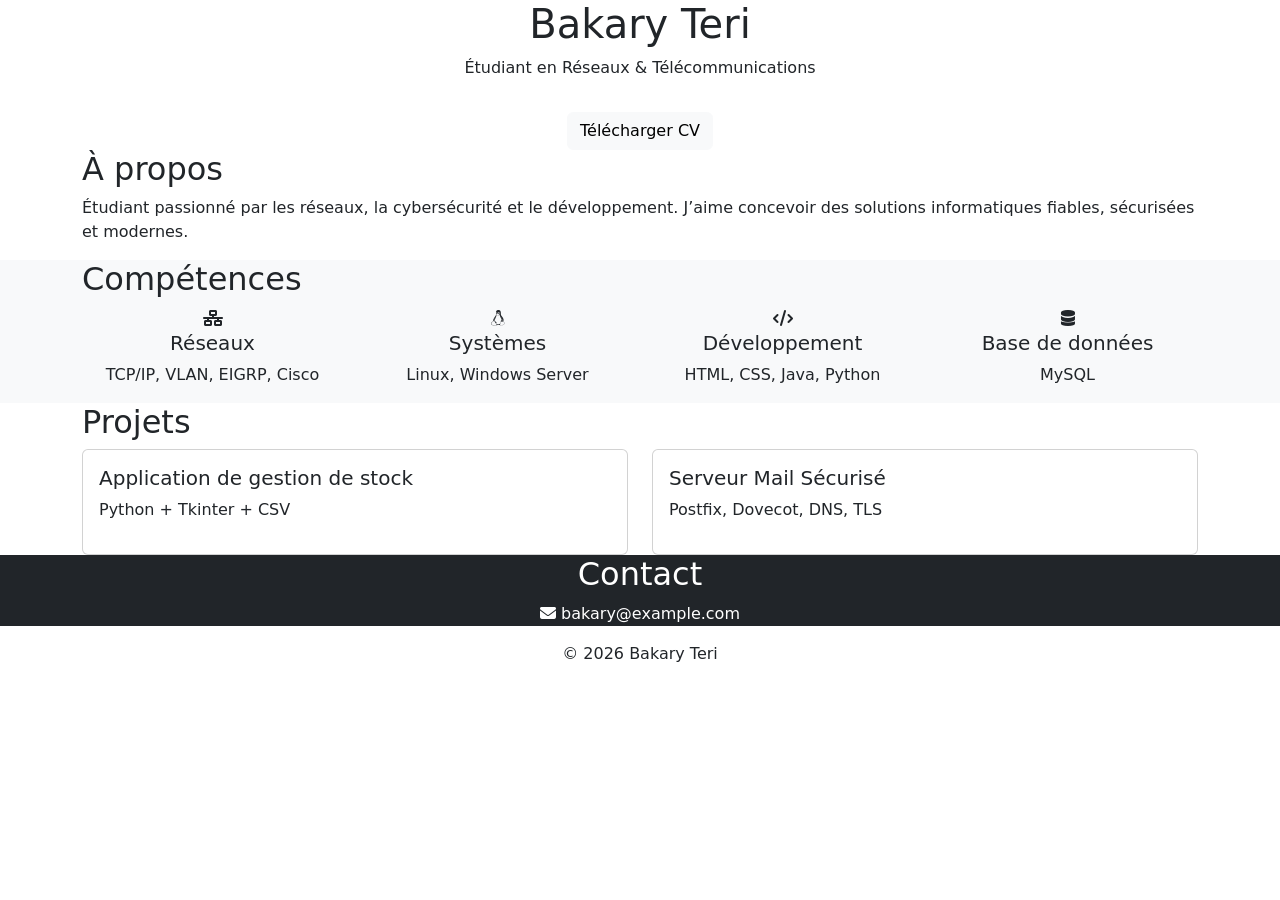
==== index.html @ 440a2151 "Create index.html" ====
<!DOCTYPE html>
<html lang="fr">
<head>
    <meta charset="UTF-8">
    <title>Bakary Teri | Portfolio</title>

    <!-- Bootstrap -->
    <link href="https://cdn.jsdelivr.net/npm/bootstrap@5.3.2/dist/css/bootstrap.min.css" rel="stylesheet">

    <!-- Font Awesome (icônes) -->
    <link href="https://cdnjs.cloudflare.com/ajax/libs/font-awesome/6.5.1/css/all.min.css" rel="stylesheet">

    <!-- Google Font -->
    <link href="https://fonts.googleapis.com/css2?family=Poppins:wght@300;500;700&display=swap" rel="stylesheet">

    <!-- AOS animation -->
    <link href="https://unpkg.com/aos@2.3.1/dist/aos.css" rel="stylesheet">

    <link rel="stylesheet" href="style.css">
</head>
<body>

<!-- NAVBAR -->
<nav class="navbar navbar-expand-lg navbar-dark fixed-top">
    <div class="container">
        <a class="navbar-brand" href="#">Bakary</a>
        <button class="navbar-toggler" data-bs-toggle="collapse" data-bs-target="#menu">
            <span class="navbar-toggler-icon"></span>
        </button>
        <div class="collapse navbar-collapse" id="menu">
            <ul class="navbar-nav ms-auto">
                <li class="nav-item"><a class="nav-link" href="#about">À propos</a></li>
                <li class="nav-item"><a class="nav-link" href="#skills">Compétences</a></li>
                <li class="nav-item"><a class="nav-link" href="#projects">Projets</a></li>
                <li class="nav-item"><a class="nav-link" href="#contact">Contact</a></li>
            </ul>
        </div>
    </div>
</nav>

<!-- HERO -->
<header class="hero">
    <div class="container text-center" data-aos="fade-up">
        <h1>Bakary Teri</h1>
        <p>Étudiant en Réseaux & Télécommunications</p>
        <a href="#" class="btn btn-light mt-3">Télécharger CV</a>
    </div>
</header>

<!-- ABOUT -->
<section id="about" class="container" data-aos="fade-right">
    <h2>À propos</h2>
    <p>
        Étudiant passionné par les réseaux, la cybersécurité et le développement.
        J’aime concevoir des solutions informatiques fiables, sécurisées et modernes.
    </p>
</section>

<!-- SKILLS -->
<section id="skills" class="bg-light">
    <div class="container">
        <h2 data-aos="fade-up">Compétences</h2>
        <div class="row text-center">
            <div class="col-md-3" data-aos="zoom-in">
                <i class="fa-solid fa-network-wired icon"></i>
                <h5>Réseaux</h5>
                <p>TCP/IP, VLAN, EIGRP, Cisco</p>
            </div>
            <div class="col-md-3" data-aos="zoom-in">
                <i class="fa-brands fa-linux icon"></i>
                <h5>Systèmes</h5>
                <p>Linux, Windows Server</p>
            </div>
            <div class="col-md-3" data-aos="zoom-in">
                <i class="fa-solid fa-code icon"></i>
                <h5>Développement</h5>
                <p>HTML, CSS, Java, Python</p>
            </div>
            <div class="col-md-3" data-aos="zoom-in">
                <i class="fa-solid fa-database icon"></i>
                <h5>Base de données</h5>
                <p>MySQL</p>
            </div>
        </div>
    </div>
</section>

<!-- PROJECTS -->
<section id="projects" class="container">
    <h2 data-aos="fade-up">Projets</h2>
    <div class="row">
        <div class="col-md-6" data-aos="fade-right">
            <div class="card p-3">
                <h5>Application de gestion de stock</h5>
                <p>Python + Tkinter + CSV</p>
            </div>
        </div>
        <div class="col-md-6" data-aos="fade-left">
            <div class="card p-3">
                <h5>Serveur Mail Sécurisé</h5>
                <p>Postfix, Dovecot, DNS, TLS</p>
            </div>
        </div>
    </div>
</section>

<!-- CONTACT -->
<section id="contact" class="bg-dark text-white text-center">
    <h2 data-aos="fade-up">Contact</h2>
    <p><i class="fa-solid fa-envelope"></i> bakary@example.com</p>
</section>

<footer class="text-center">
    © 2026 Bakary Teri
</footer>

<!-- JS -->
<script src="https://cdn.jsdelivr.net/npm/bootstrap@5.3.2/dist/js/bootstrap.bundle.min.js"></script>
<script src="https://unpkg.com/aos@2.3.1/dist/aos.js"></script>
<script>
    AOS.init({ duration: 1000 });
</script>

</body>
</html>
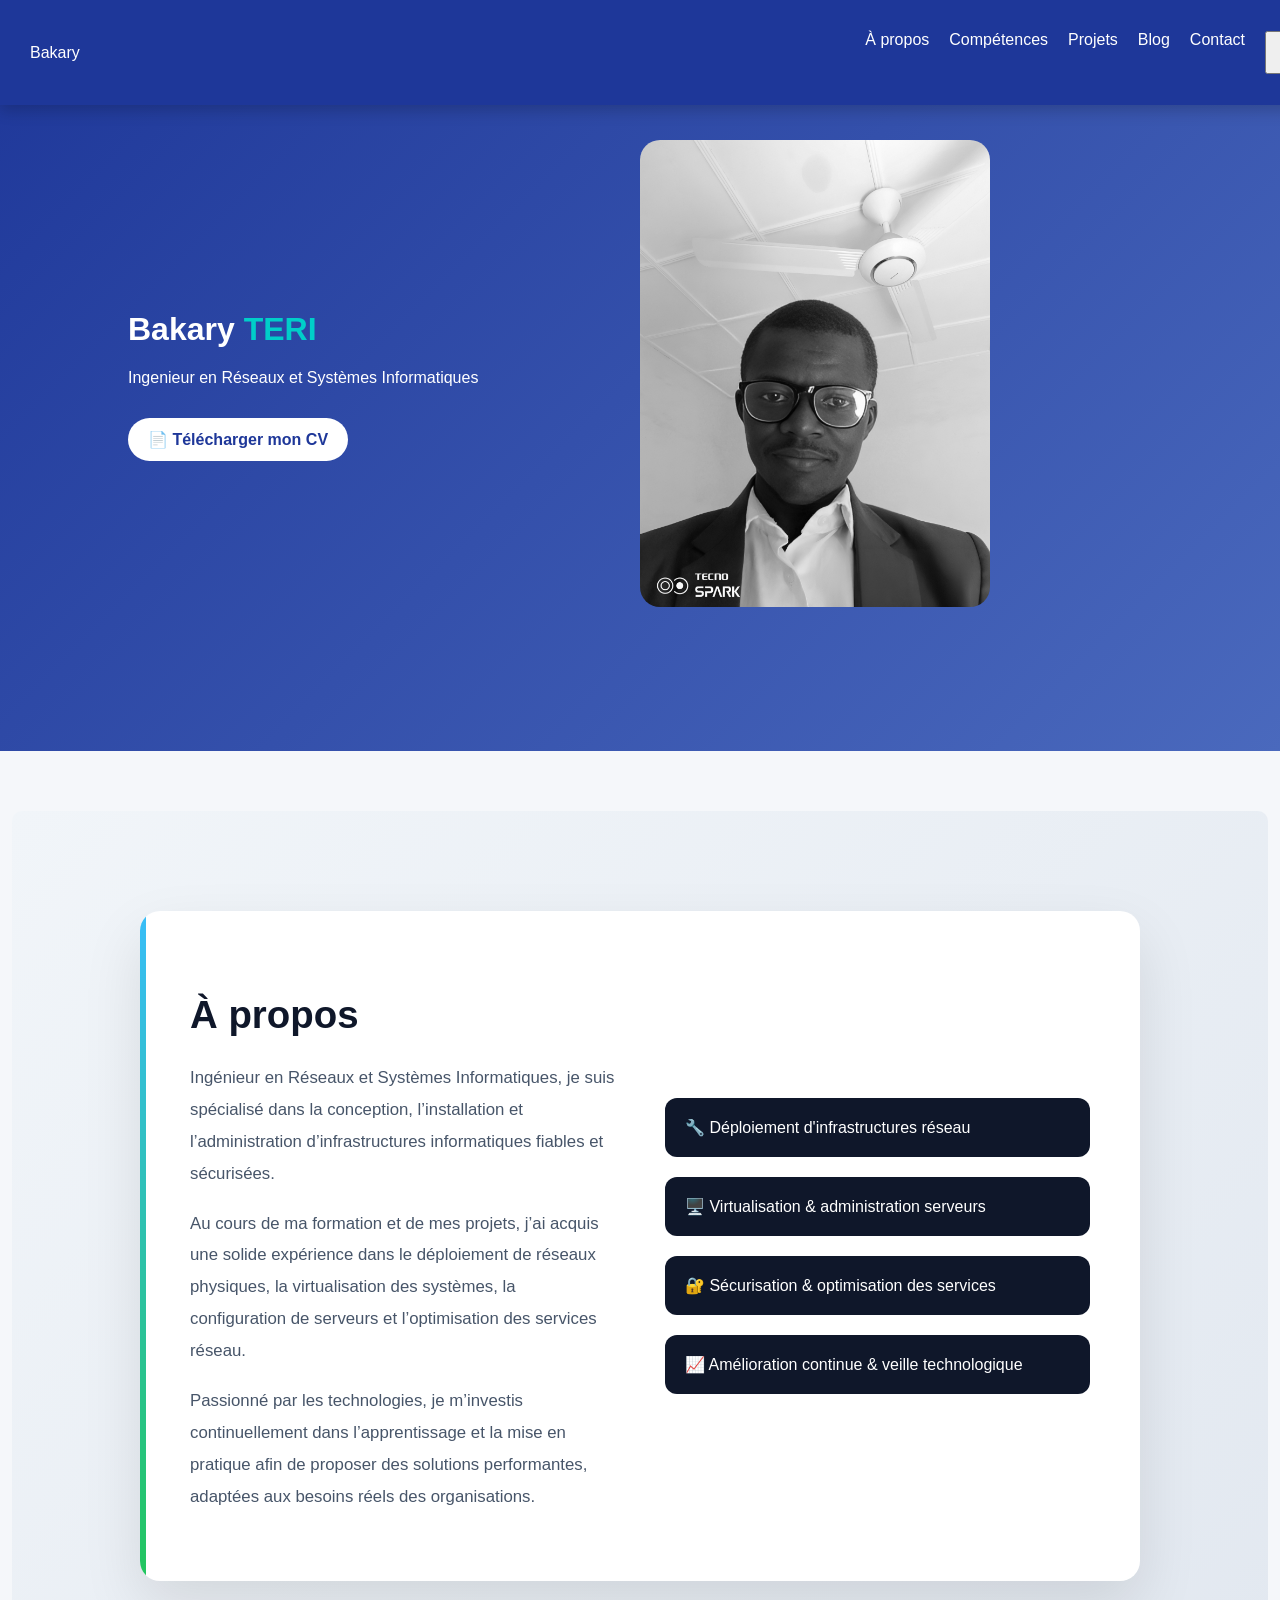
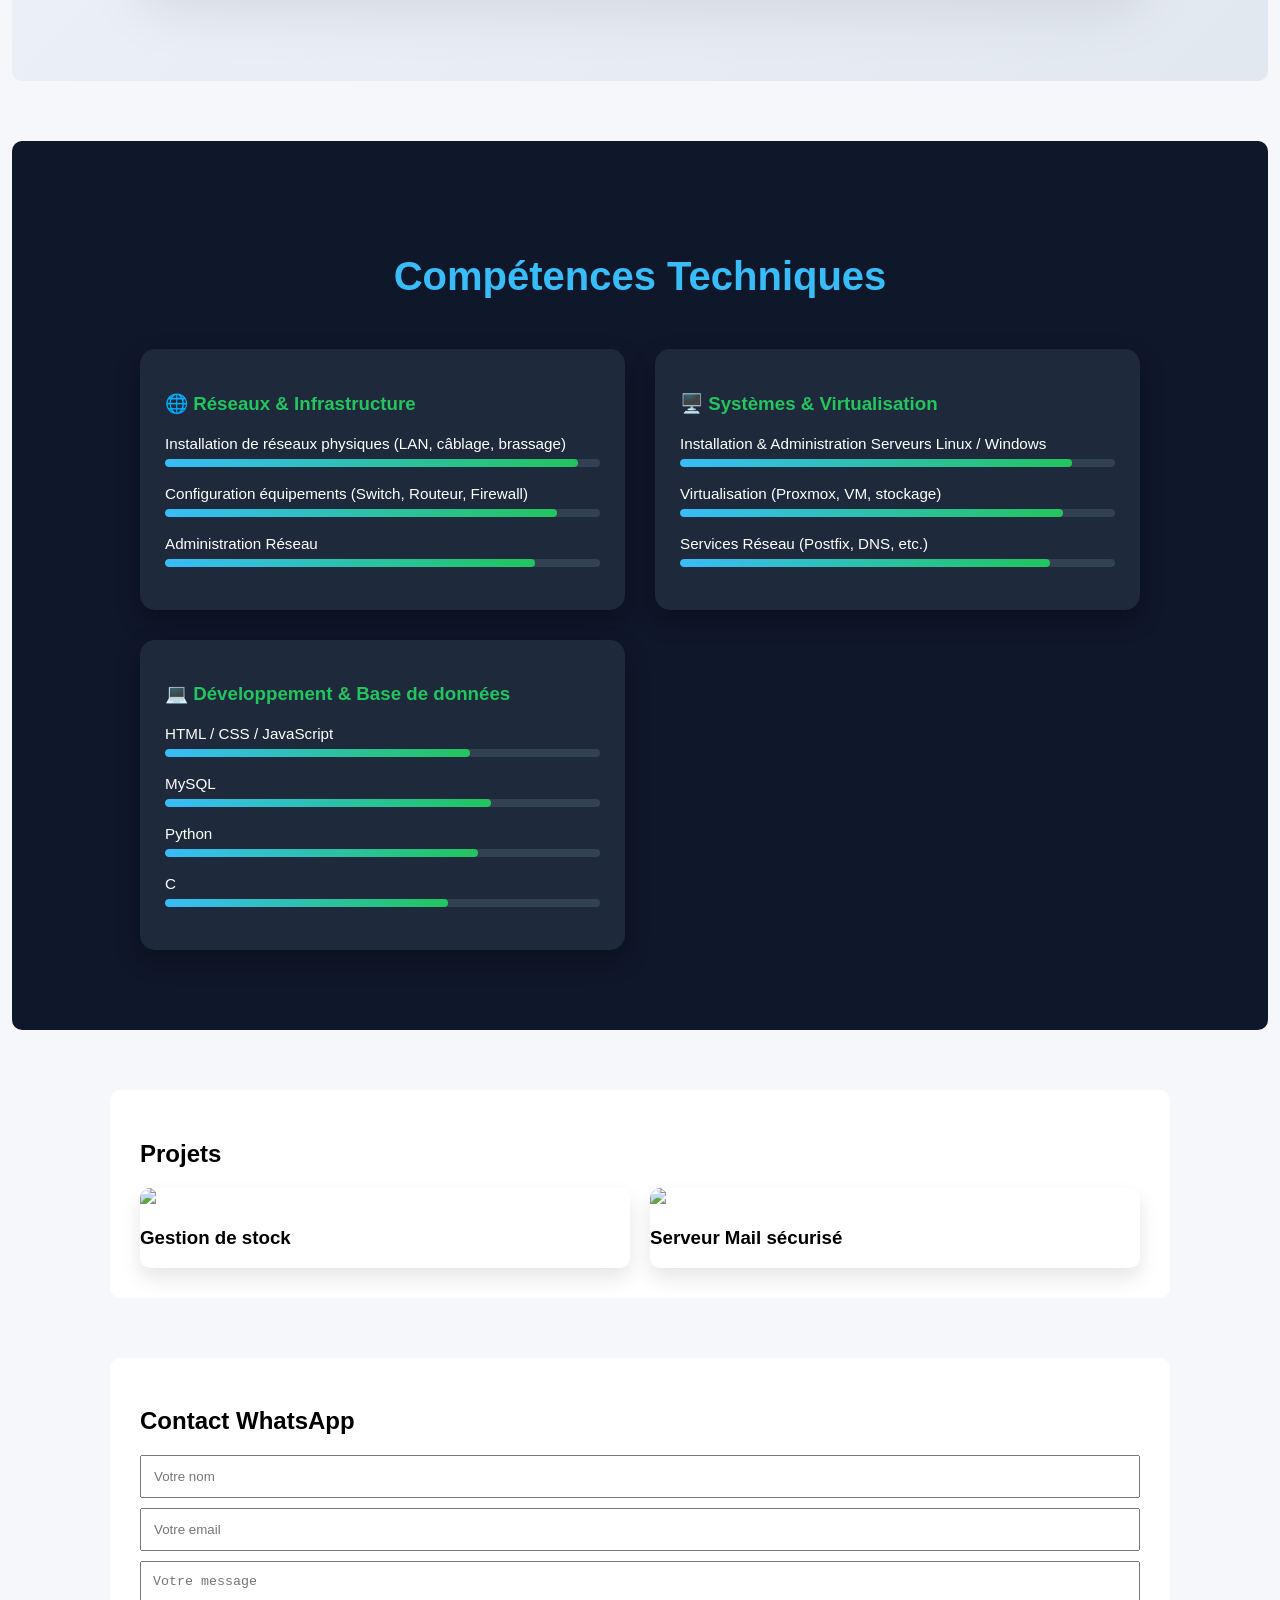
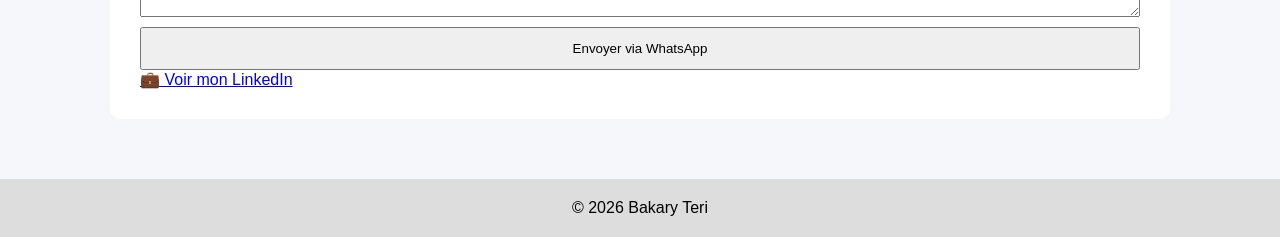
==== commit 80837fc2: "Add files via upload" ====
--- a/index.html
+++ b/index.html
@@ -1,125 +1,244 @@
 <!DOCTYPE html>
 <html lang="fr">
+
 <head>
     <meta charset="UTF-8">
-    <title>Bakary Teri | Portfolio</title>
-
-    <!-- Bootstrap -->
-    <link href="https://cdn.jsdelivr.net/npm/bootstrap@5.3.2/dist/css/bootstrap.min.css" rel="stylesheet">
-
-    <!-- Font Awesome (icônes) -->
-    <link href="https://cdnjs.cloudflare.com/ajax/libs/font-awesome/6.5.1/css/all.min.css" rel="stylesheet">
-
-    <!-- Google Font -->
-    <link href="https://fonts.googleapis.com/css2?family=Poppins:wght@300;500;700&display=swap" rel="stylesheet">
-
-    <!-- AOS animation -->
-    <link href="https://unpkg.com/aos@2.3.1/dist/aos.css" rel="stylesheet">
+    <title>Bakary Teri | Réseaux & Systèmes Informatiques</title>
+    <meta name="viewport" content="width=device-width, initial-scale=1">
+
+    <!-- SEO -->
+    <meta name="description"
+        content="Portfolio professionnel de Bakary Teri, Ingenieur en Réseaux et Systèmes Informatiques.">
+    <meta name="author" content="Bakary TERI">
+
+    <!-- Open Graph / LinkedIn -->
+    <meta property="og:title" content="Bakary Teri | Portfolio professionnel">
+    <meta property="og:description" content="Ingenieur en Réseaux et Systèmes Informatiques – Projets & Blog technique">
+    <meta property="og:image" content="images/preview.jpg">
+    <meta property="og:type" content="website">
 
     <link rel="stylesheet" href="style.css">
+    <link href="https://unpkg.com/aos@2.3.4/dist/aos.css" rel="stylesheet">
+
+    <!-- Google Analytics -->
+    <script async src="https://www.googletagmanager.com/gtag/js?id=G-XXXXXXXXXX"></script>
+    <script>
+        window.dataLayer = window.dataLayer || [];
+        function gtag() { dataLayer.push(arguments); }
+        gtag('js', new Date());
+        gtag('config', 'G-XXXXXXXXXX');
+    </script>
 </head>
+
 <body>
 
-<!-- NAVBAR -->
-<nav class="navbar navbar-expand-lg navbar-dark fixed-top">
-    <div class="container">
-        <a class="navbar-brand" href="#">Bakary</a>
-        <button class="navbar-toggler" data-bs-toggle="collapse" data-bs-target="#menu">
-            <span class="navbar-toggler-icon"></span>
-        </button>
-        <div class="collapse navbar-collapse" id="menu">
-            <ul class="navbar-nav ms-auto">
-                <li class="nav-item"><a class="nav-link" href="#about">À propos</a></li>
-                <li class="nav-item"><a class="nav-link" href="#skills">Compétences</a></li>
-                <li class="nav-item"><a class="nav-link" href="#projects">Projets</a></li>
-                <li class="nav-item"><a class="nav-link" href="#contact">Contact</a></li>
-            </ul>
-        </div>
-    </div>
-</nav>
-
-<!-- HERO -->
-<header class="hero">
-    <div class="container text-center" data-aos="fade-up">
-        <h1>Bakary Teri</h1>
-        <p>Étudiant en Réseaux & Télécommunications</p>
-        <a href="#" class="btn btn-light mt-3">Télécharger CV</a>
-    </div>
-</header>
-
-<!-- ABOUT -->
-<section id="about" class="container" data-aos="fade-right">
-    <h2>À propos</h2>
-    <p>
-        Étudiant passionné par les réseaux, la cybersécurité et le développement.
-        J’aime concevoir des solutions informatiques fiables, sécurisées et modernes.
-    </p>
-</section>
-
-<!-- SKILLS -->
-<section id="skills" class="bg-light">
-    <div class="container">
-        <h2 data-aos="fade-up">Compétences</h2>
-        <div class="row text-center">
-            <div class="col-md-3" data-aos="zoom-in">
-                <i class="fa-solid fa-network-wired icon"></i>
-                <h5>Réseaux</h5>
-                <p>TCP/IP, VLAN, EIGRP, Cisco</p>
-            </div>
-            <div class="col-md-3" data-aos="zoom-in">
-                <i class="fa-brands fa-linux icon"></i>
-                <h5>Systèmes</h5>
-                <p>Linux, Windows Server</p>
-            </div>
-            <div class="col-md-3" data-aos="zoom-in">
-                <i class="fa-solid fa-code icon"></i>
-                <h5>Développement</h5>
-                <p>HTML, CSS, Java, Python</p>
-            </div>
-            <div class="col-md-3" data-aos="zoom-in">
-                <i class="fa-solid fa-database icon"></i>
-                <h5>Base de données</h5>
-                <p>MySQL</p>
-            </div>
-        </div>
-    </div>
-</section>
-
-<!-- PROJECTS -->
-<section id="projects" class="container">
-    <h2 data-aos="fade-up">Projets</h2>
-    <div class="row">
-        <div class="col-md-6" data-aos="fade-right">
-            <div class="card p-3">
-                <h5>Application de gestion de stock</h5>
-                <p>Python + Tkinter + CSV</p>
-            </div>
-        </div>
-        <div class="col-md-6" data-aos="fade-left">
-            <div class="card p-3">
-                <h5>Serveur Mail Sécurisé</h5>
-                <p>Postfix, Dovecot, DNS, TLS</p>
-            </div>
-        </div>
-    </div>
-</section>
-
-<!-- CONTACT -->
-<section id="contact" class="bg-dark text-white text-center">
-    <h2 data-aos="fade-up">Contact</h2>
-    <p><i class="fa-solid fa-envelope"></i> bakary@example.com</p>
-</section>
-
-<footer class="text-center">
-    © 2026 Bakary Teri
-</footer>
-
-<!-- JS -->
-<script src="https://cdn.jsdelivr.net/npm/bootstrap@5.3.2/dist/js/bootstrap.bundle.min.js"></script>
-<script src="https://unpkg.com/aos@2.3.1/dist/aos.js"></script>
-<script>
-    AOS.init({ duration: 1000 });
-</script>
+    <nav class="navbar">
+        <div class="logo">Bakary</div>
+        <ul>
+            <li><a href="#about">À propos</a></li>
+            <li><a href="#skills">Compétences</a></li>
+            <li><a href="#projects">Projets</a></li>
+            <li><a href="blog.html">Blog</a></li>
+            <li><a href="#contact">Contact</a></li>
+            <li><button id="darkModeBtn">🌙</button></li>
+        </ul>
+    </nav>
+
+    <!-- HERO PREMIUM -->
+    <header class="hero">
+        <div class="hero-text" data-aos="fade-right">
+            <h1>Bakary <span>TERI</span></h1>
+            <p>Ingenieur en Réseaux et Systèmes Informatiques</p>
+
+            <a href="CVTERI.pdf" download onclick="gtag('event','download_cv')" class="cv-btn">📄 Télécharger
+                mon CV</a>
+        </div>
+
+        <div class="hero-img" data-aos="fade-left">
+            <!-- 🔴 REMPLACER PAR TA PHOTO -->
+            <img src="images/TERI.jpg" alt="Photo Bakary TERI" loading="lazy">
+        </div>
+    </header>
+
+    <section id="about" data-aos="fade-up">
+        <div class="about-container">
+
+            <!-- TEXTE (ton texte reste identique) -->
+            <div class="about-text">
+                <h2>À propos</h2>
+
+                <p>
+                    Ingénieur en Réseaux et Systèmes Informatiques, je suis spécialisé dans la conception,
+                    l’installation et l’administration d’infrastructures informatiques fiables et sécurisées.
+                </p>
+
+                <p>
+                    Au cours de ma formation et de mes projets, j’ai acquis une solide expérience dans le
+                    déploiement de réseaux physiques, la virtualisation des systèmes, la configuration de serveurs
+                    et l’optimisation des services réseau.
+                </p>
+
+                <p>
+                    Passionné par les technologies, je m’investis continuellement dans l’apprentissage et la mise en
+                    pratique afin de proposer des solutions performantes, adaptées aux besoins réels des organisations.
+                </p>
+            </div>
+
+            <!-- PARTIE VISUELLE -->
+            <div class="about-highlights">
+
+                <div class="highlight">
+                    🔧 Déploiement d'infrastructures réseau
+                </div>
+
+                <div class="highlight">
+                    🖥️ Virtualisation & administration serveurs
+                </div>
+
+                <div class="highlight">
+                    🔐 Sécurisation & optimisation des services
+                </div>
+
+                <div class="highlight">
+                    📈 Amélioration continue & veille technologique
+                </div>
+
+            </div>
+
+        </div>
+    </section>
+
+
+    <section id="skills">
+        <h2>Compétences Techniques</h2>
+
+        <div class="skills-container">
+
+            <!-- Réseaux -->
+            <div class="skill-category">
+                <h3>🌐 Réseaux & Infrastructure</h3>
+
+                <div class="skill">
+                    <span>Installation de réseaux physiques (LAN, câblage, brassage)</span>
+                    <div class="progress">
+                        <div style="width:95%"></div>
+                    </div>
+                </div>
+
+                <div class="skill">
+                    <span>Configuration équipements (Switch, Routeur, Firewall)</span>
+                    <div class="progress">
+                        <div style="width:90%"></div>
+                    </div>
+                </div>
+
+                <div class="skill">
+                    <span>Administration Réseau</span>
+                    <div class="progress">
+                        <div style="width:85%"></div>
+                    </div>
+                </div>
+            </div>
+
+            <!-- Virtualisation -->
+            <div class="skill-category">
+                <h3>🖥️ Systèmes & Virtualisation</h3>
+
+                <div class="skill">
+                    <span>Installation & Administration Serveurs Linux / Windows</span>
+                    <div class="progress">
+                        <div style="width:90%"></div>
+                    </div>
+                </div>
+
+                <div class="skill">
+                    <span>Virtualisation (Proxmox, VM, stockage)</span>
+                    <div class="progress">
+                        <div style="width:88%"></div>
+                    </div>
+                </div>
+
+                <div class="skill">
+                    <span>Services Réseau (Postfix, DNS, etc.)</span>
+                    <div class="progress">
+                        <div style="width:85%"></div>
+                    </div>
+                </div>
+            </div>
+
+            <!-- Développement -->
+            <div class="skill-category">
+                <h3>💻 Développement & Base de données</h3>
+
+                <div class="skill">
+                    <span>HTML / CSS / JavaScript</span>
+                    <div class="progress">
+                        <div style="width:70%"></div>
+                    </div>
+                </div>
+
+                <div class="skill">
+                    <span>MySQL</span>
+                    <div class="progress">
+                        <div style="width:75%"></div>
+                    </div>
+                </div>
+
+                <div class="skill">
+                    <span>Python</span>
+                    <div class="progress">
+                        <div style="width:72%"></div>
+                    </div>
+                </div>
+
+                <div class="skill">
+                    <span>C</span>
+                    <div class="progress">
+                        <div style="width:65%"></div>
+                    </div>
+                </div>
+
+            </div>
+
+        </div>
+    </section>
+
+
+    <section id="projects" data-aos="zoom-in">
+        <h2>Projets</h2>
+        <div class="gallery">
+            <div class="card">
+                <img src="images/project1.jpg" loading="lazy">
+                <h3>Gestion de stock</h3>
+            </div>
+            <div class="card">
+                <img src="images/project2.jpg" loading="lazy">
+                <h3>Serveur Mail sécurisé</h3>
+            </div>
+        </div>
+    </section>
+
+    <section id="contact" data-aos="fade-up">
+        <h2>Contact WhatsApp</h2>
+
+        <form onsubmit="sendWhatsApp(); return false;">
+            <input type="text" id="name" placeholder="Votre nom" required>
+            <input type="email" id="email" placeholder="Votre email" required>
+            <textarea id="message" placeholder="Votre message" required></textarea>
+            <button type="submit">Envoyer via WhatsApp</button>
+        </form>
+
+        <a href="https://linkedin.com/in/tonprofil" target="_blank" onclick="gtag('event','linkedin_click')">
+            💼 Voir mon LinkedIn
+        </a>
+    </section>
+
+    <footer>© 2026 Bakary Teri</footer>
+
+    <script src="https://unpkg.com/aos@2.3.4/dist/aos.js"></script>
+    <script>AOS.init({ duration: 1000, once: true });</script>
+    <script src="script.js"></script>
 
 </body>
-</html>
+
+</html>
--- a/style.css
+++ b/style.css
@@ -0,0 +1,268 @@
+body {
+    font-family: Segoe UI, sans-serif;
+    margin: 0;
+    background: #f5f7fa;
+    scroll-behavior: smooth
+}
+
+.navbar {
+    position: fixed;
+    top: 0;
+    width: 100%;
+    background: #1e3799;
+    color: white;
+    display: flex;
+    justify-content: space-between;
+    align-items: center;
+    padding: 15px 30px;
+    z-index: 1000;
+    box-shadow: 0 5px 15px rgba(0, 0, 0, .2)
+}
+
+.navbar ul {
+    list-style: none;
+    display: flex;
+    gap: 20px
+}
+
+.navbar a {
+    color: white;
+    text-decoration: none
+}
+
+.hero {
+    display: grid;
+    grid-template-columns: 1fr 1fr;
+    align-items: center;
+    padding: 140px 10%;
+    background: linear-gradient(135deg, #1e3799, #4a69bd);
+    color: white
+}
+
+.hero img {
+    max-width: 350px;
+    border-radius: 20px;
+    filter: grayscale(100%);
+    transition: .5s
+}
+
+.hero img:hover {
+    filter: grayscale(0);
+    transform: scale(1.05)
+}
+
+.hero span {
+    color: #00cec9
+}
+
+.cv-btn {
+    display: inline-block;
+    margin-top: 15px;
+    padding: 12px 20px;
+    background: white;
+    color: #1e3799;
+    border-radius: 25px;
+    text-decoration: none;
+    font-weight: bold
+}
+
+section {
+    max-width: 1000px;
+    margin: 60px auto;
+    background: white;
+    padding: 30px;
+    border-radius: 10px
+}
+
+.gallery {
+    display: grid;
+    grid-template-columns: repeat(auto-fit, minmax(250px, 1fr));
+    gap: 20px
+}
+
+.card {
+    border-radius: 10px;
+    overflow: hidden;
+    box-shadow: 0 10px 20px rgba(0, 0, 0, .1)
+}
+
+.card img {
+    width: 100%
+}
+
+form {
+    display: flex;
+    flex-direction: column;
+    gap: 10px
+}
+
+input,
+textarea,
+button {
+    padding: 12px
+}
+
+footer {
+    text-align: center;
+    padding: 20px;
+    background: #ddd
+}
+
+.dark-mode {
+    background: #121212;
+    color: #f5f5f5
+}
+
+.dark-mode section {
+    background: #1e1e1e
+}
+
+@media(max-width:900px) {
+    .hero {
+        grid-template-columns: 1fr;
+        text-align: center
+    }
+}
+
+/* ===== SKILLS SECTION ===== */
+
+#skills {
+    padding: 80px 10%;
+    background: #0f172a;
+    color: white;
+}
+
+#skills h2 {
+    text-align: center;
+    font-size: 2.5rem;
+    margin-bottom: 50px;
+    color: #38bdf8;
+}
+
+.skills-container {
+    display: grid;
+    grid-template-columns: repeat(auto-fit, minmax(320px, 1fr));
+    gap: 30px;
+}
+
+.skill-category {
+    background: #1e293b;
+    padding: 25px;
+    border-radius: 15px;
+    transition: 0.3s;
+    box-shadow: 0 10px 25px rgba(0, 0, 0, 0.3);
+}
+
+.skill-category:hover {
+    transform: translateY(-8px);
+}
+
+.skill-category h3 {
+    margin-bottom: 20px;
+    color: #22c55e;
+}
+
+/* Barre de progression */
+
+.skill {
+    margin-bottom: 18px;
+}
+
+.skill span {
+    font-size: 0.95rem;
+}
+
+.progress {
+    background: #334155;
+    height: 8px;
+    border-radius: 20px;
+    margin-top: 6px;
+    overflow: hidden;
+}
+
+.progress div {
+    height: 100%;
+    background: linear-gradient(90deg, #38bdf8, #22c55e);
+    border-radius: 20px;
+    transition: width 1s ease-in-out;
+}
+
+/* ===== ABOUT SECTION - PREMIUM ===== */
+
+#about {
+    padding: 100px 10%;
+    background: linear-gradient(135deg, #f1f5f9, #e2e8f0);
+}
+
+/* Carte principale */
+.about-container {
+    display: grid;
+    grid-template-columns: 1fr 1fr;
+    gap: 50px;
+    align-items: center;
+    background: white;
+    padding: 50px;
+    border-radius: 20px;
+    box-shadow: 0 25px 60px rgba(0, 0, 0, 0.1);
+    position: relative;
+    overflow: hidden;
+}
+
+/* Ligne décorative */
+.about-container::before {
+    content: "";
+    position: absolute;
+    left: 0;
+    top: 0;
+    width: 6px;
+    height: 100%;
+    background: linear-gradient(#38bdf8, #22c55e);
+}
+
+/* Titre */
+.about-text h2 {
+    font-size: 2.4rem;
+    color: #0f172a;
+    margin-bottom: 25px;
+}
+
+/* Paragraphes */
+.about-text p {
+    color: #475569;
+    line-height: 1.9;
+    margin-bottom: 18px;
+    font-size: 1.05rem;
+}
+
+/* Bloc infos rapides */
+.about-highlights {
+    display: flex;
+    flex-direction: column;
+    gap: 20px;
+}
+
+.highlight {
+    background: #0f172a;
+    color: white;
+    padding: 20px;
+    border-radius: 12px;
+    transition: 0.3s;
+}
+
+.highlight:hover {
+    transform: translateX(8px);
+    background: linear-gradient(135deg, #1e293b, #0f172a);
+}
+
+/* Responsive */
+@media(max-width:900px) {
+    .about-container {
+        grid-template-columns: 1fr;
+        padding: 30px;
+    }
+}
+
+.about-container:hover {
+    transform: translateY(-5px);
+    transition: 0.4s ease;
+}
